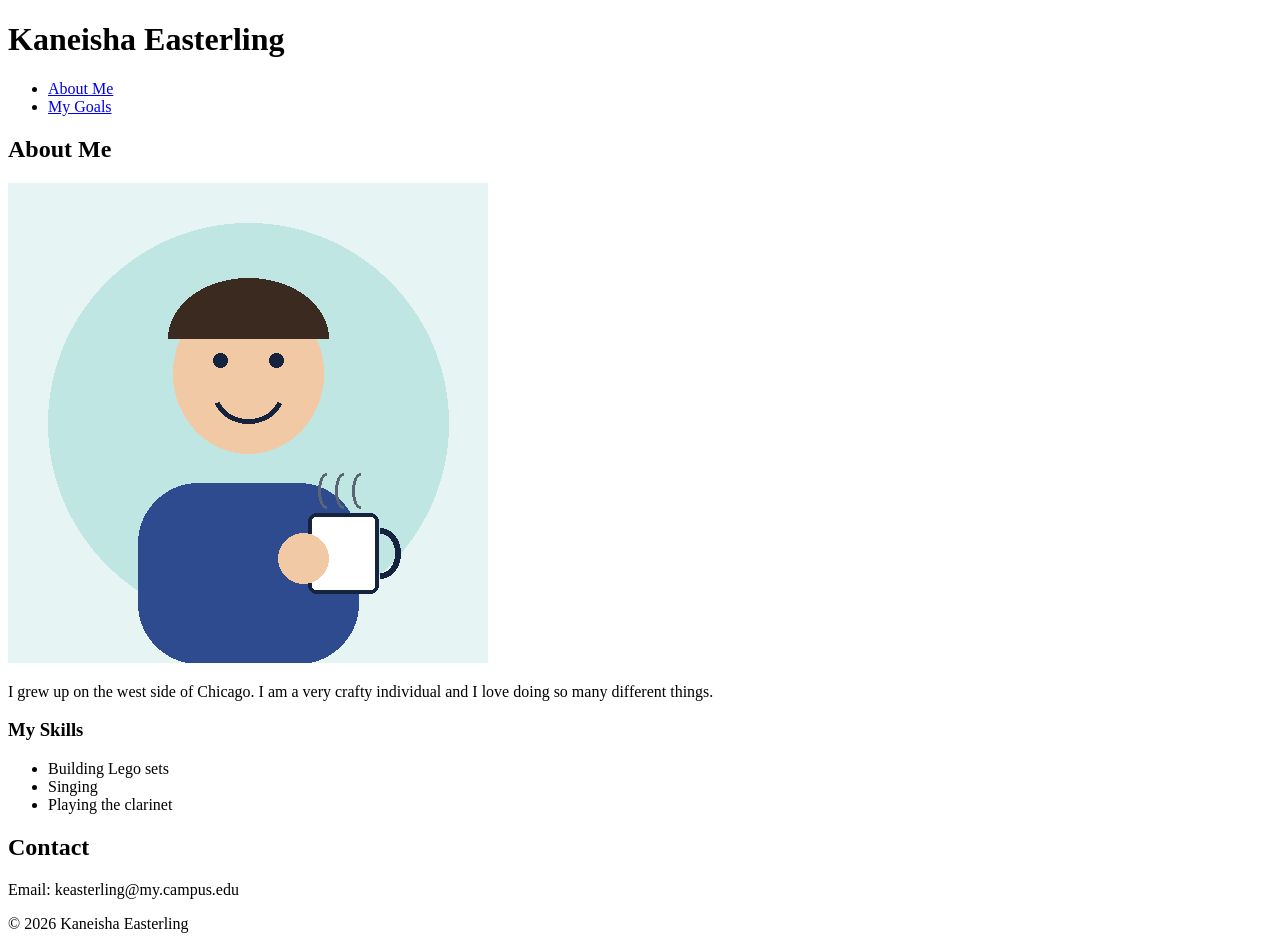
==== about.html @ 0097aee6 "Add files via upload" ====
<!DOCTYPE html>
<html lang="en">
<head>
  <meta charset="UTF-8">
  <meta name="viewport" content="width=device-width, initial-scale=1.0">
  <title>Kaneisha Easterling | About</title>
</head>
<body>
  <header>
    <h1>Kaneisha Easterling</h1>
    </header>
    <nav>
      <ul>
      <li><a href="#about">About Me</a></li>
      <li><a href="#goals">My Goals</a></li>
    </ul>
  </nav>
  <main> 
    <section>
      <h2>About Me</h2>
      <img src="images/me.png" alt="Man holding a coffee mug while smiling">
      <p>I grew up on the west side of Chicago. I am a very crafty individual and I love doing so many different things.</p>
      <h3>My Skills</h3>
      <ul>
        <li>Building Lego sets</li>
        <li>Singing</li>
        <li>Playing the clarinet</li>
      </ul>
    </section>
    <section>
      <h2>Contact</h2>
      <p>Email: keasterling@my.campus.edu</p>
    </section>
  </main>
  <footer>
    <p>&copy; 2026 Kaneisha Easterling</p>
  </footer>
</body>
</html>
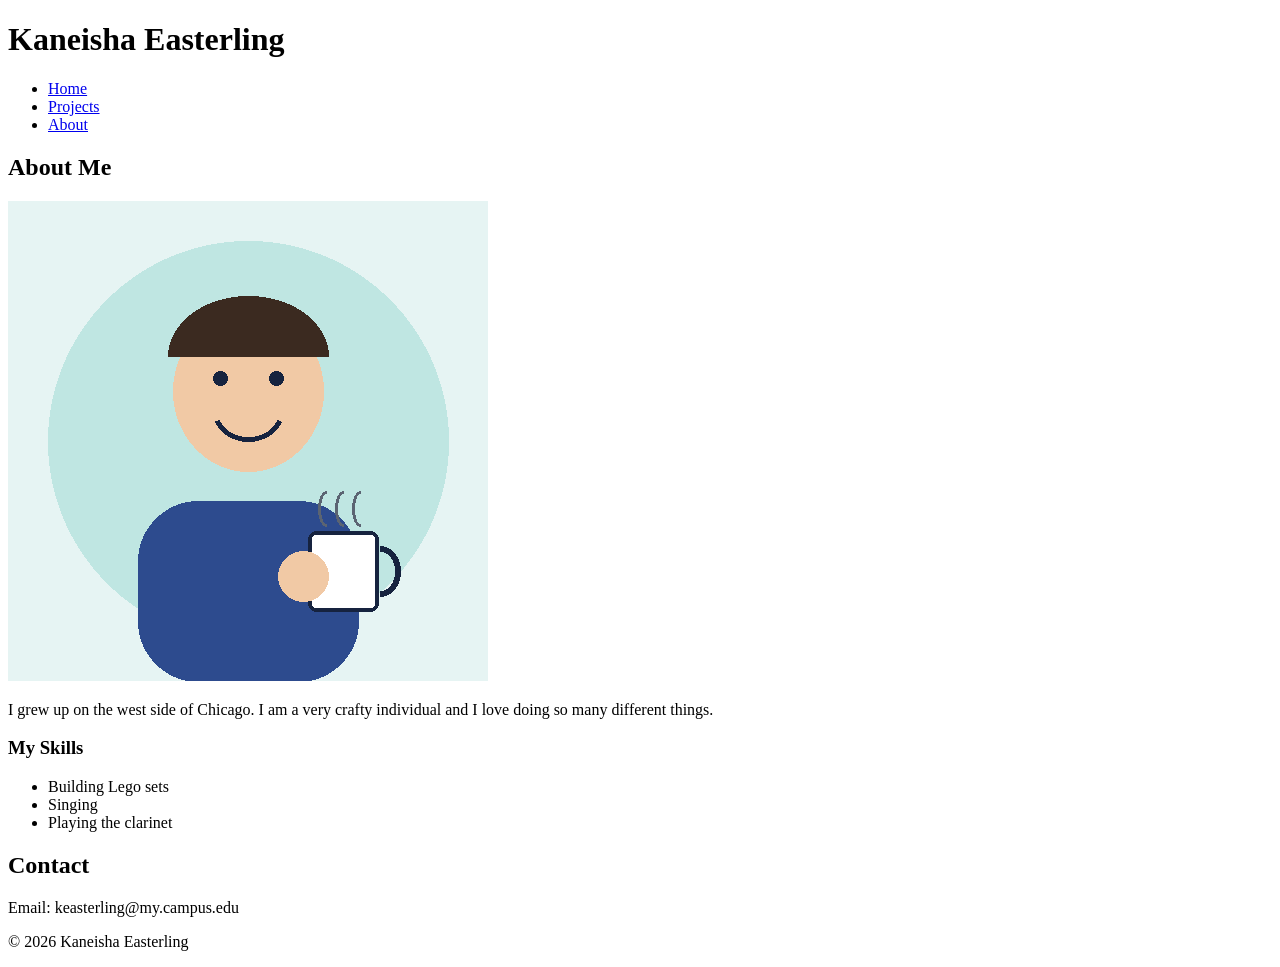
==== commit 84133295: "Update navigation links in about.html" ====
--- a/about.html
+++ b/about.html
@@ -9,10 +9,11 @@
   <header>
     <h1>Kaneisha Easterling</h1>
     </header>
-    <nav>
-      <ul>
-      <li><a href="#about">About Me</a></li>
-      <li><a href="#goals">My Goals</a></li>
+  <nav>
+    <ul>
+      <li><a href="index.html">Home</a></li>
+      <li><a href="projects.html">Projects</a></li>
+      <li><a href="about.html">About</a></li>
     </ul>
   </nav>
   <main> 
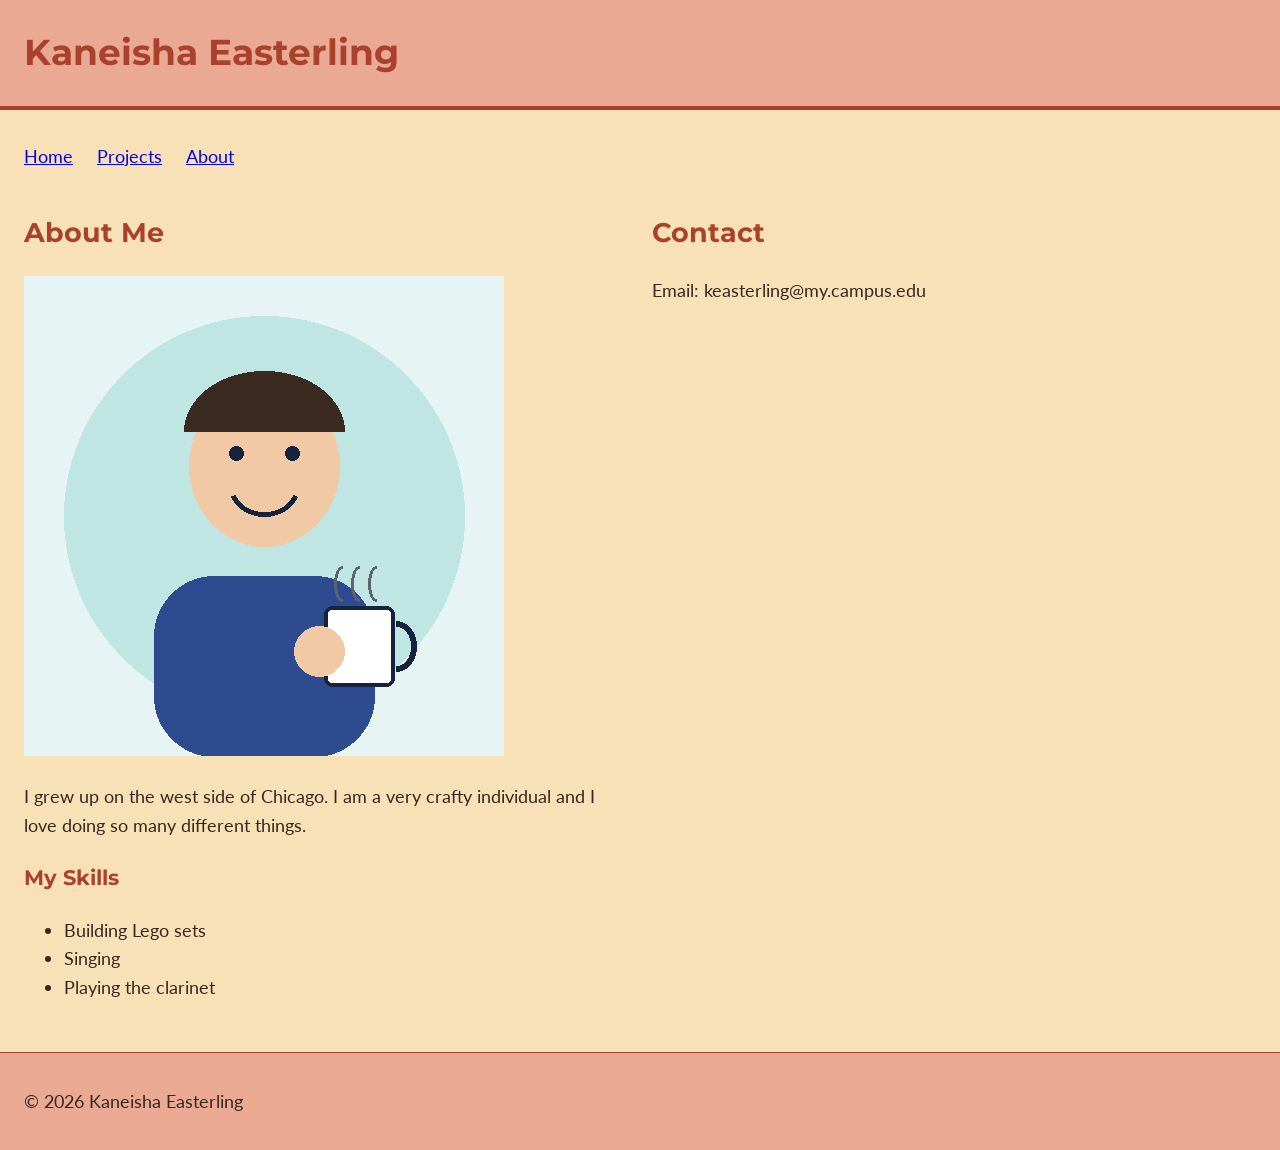
==== commit b89f8527: "Add font and stylesheet links to about.html Added Google Fonts and CSS stylesheet links to the head " ====
--- a/about.html
+++ b/about.html
@@ -4,6 +4,10 @@
   <meta charset="UTF-8">
   <meta name="viewport" content="width=device-width, initial-scale=1.0">
   <title>Kaneisha Easterling | About</title>
+  <link rel="preconnect" href="https://fonts.googleapis.com">
+  <link rel="preconnect" href="https://fonts.gstatic.com" crossorigin>
+  <link href="https://fonts.googleapis.com/css2?family=Lato:wght@400;700&family=Montserrat:wght@600;700&display=swap" rel="stylesheet">
+  <link rel="stylesheet" href="style.css">
 </head>
 <body>
   <header>
--- a/style.css
+++ b/style.css
@@ -0,0 +1,100 @@
+* {
+  box-sizing: border-box;
+}
+
+body {
+    font-family: 'Lato', sans-serif;
+  font-size: 18px;
+  line-height: 1.6;
+  background-color: #F8E1B6;
+  color: #38261F;
+  margin: 0;
+}
+
+h1, h2, h3 {
+  font-family: 'Montserrat', sans-serif;
+  color: #A9412C;
+}
+
+h1 {
+  color: #A9412C;
+  margin: 0;
+}
+
+main {
+  padding: 0 24px;
+}
+
+p {
+  font-size: 18px;
+}
+
+.note {
+  color: #A9412C;
+}
+
+#hero {
+  background-color: #E9A992;
+  padding: 32px;
+  margin-bottom: 32px;
+}
+
+header {
+  background-color: #E9A992;
+  padding: 24px;
+  border-bottom: 4px solid #A9412C;
+  margin-bottom: 32px;
+}
+
+.card {
+  background-color: #F8E1B6;
+  border: 2px solid #A9412C;
+  padding: 24px;
+  margin-bottom: 24px;
+}
+
+footer {
+  background-color: #E9A992;
+  padding: 16px 24px;
+  border-top: 1px solid #A9412C;
+  margin-top: 32px;
+}
+
+nav ul {
+  display: flex;
+  flex-wrap: wrap;
+  gap: 24px;
+  list-style: none;
+  padding: 0 24px;
+}
+
+.projects {
+  display: grid;
+  grid-template-columns: repeat(3, 1fr);
+  gap: 24px;
+}
+
+.projects h2 {
+  grid-column: 1 / -1;
+}
+
+.projects .card {
+  margin-bottom: 0;
+}
+
+main {
+  display: grid;
+  grid-template-columns: repeat(2, minmax(0, 1fr));
+  gap: 24px;
+}
+
+@media (max-width: 700px) {
+  main {
+    grid-template-columns: 1fr;
+  }
+}
+
+img {
+  max-width: 100%;
+  height: auto;
+}
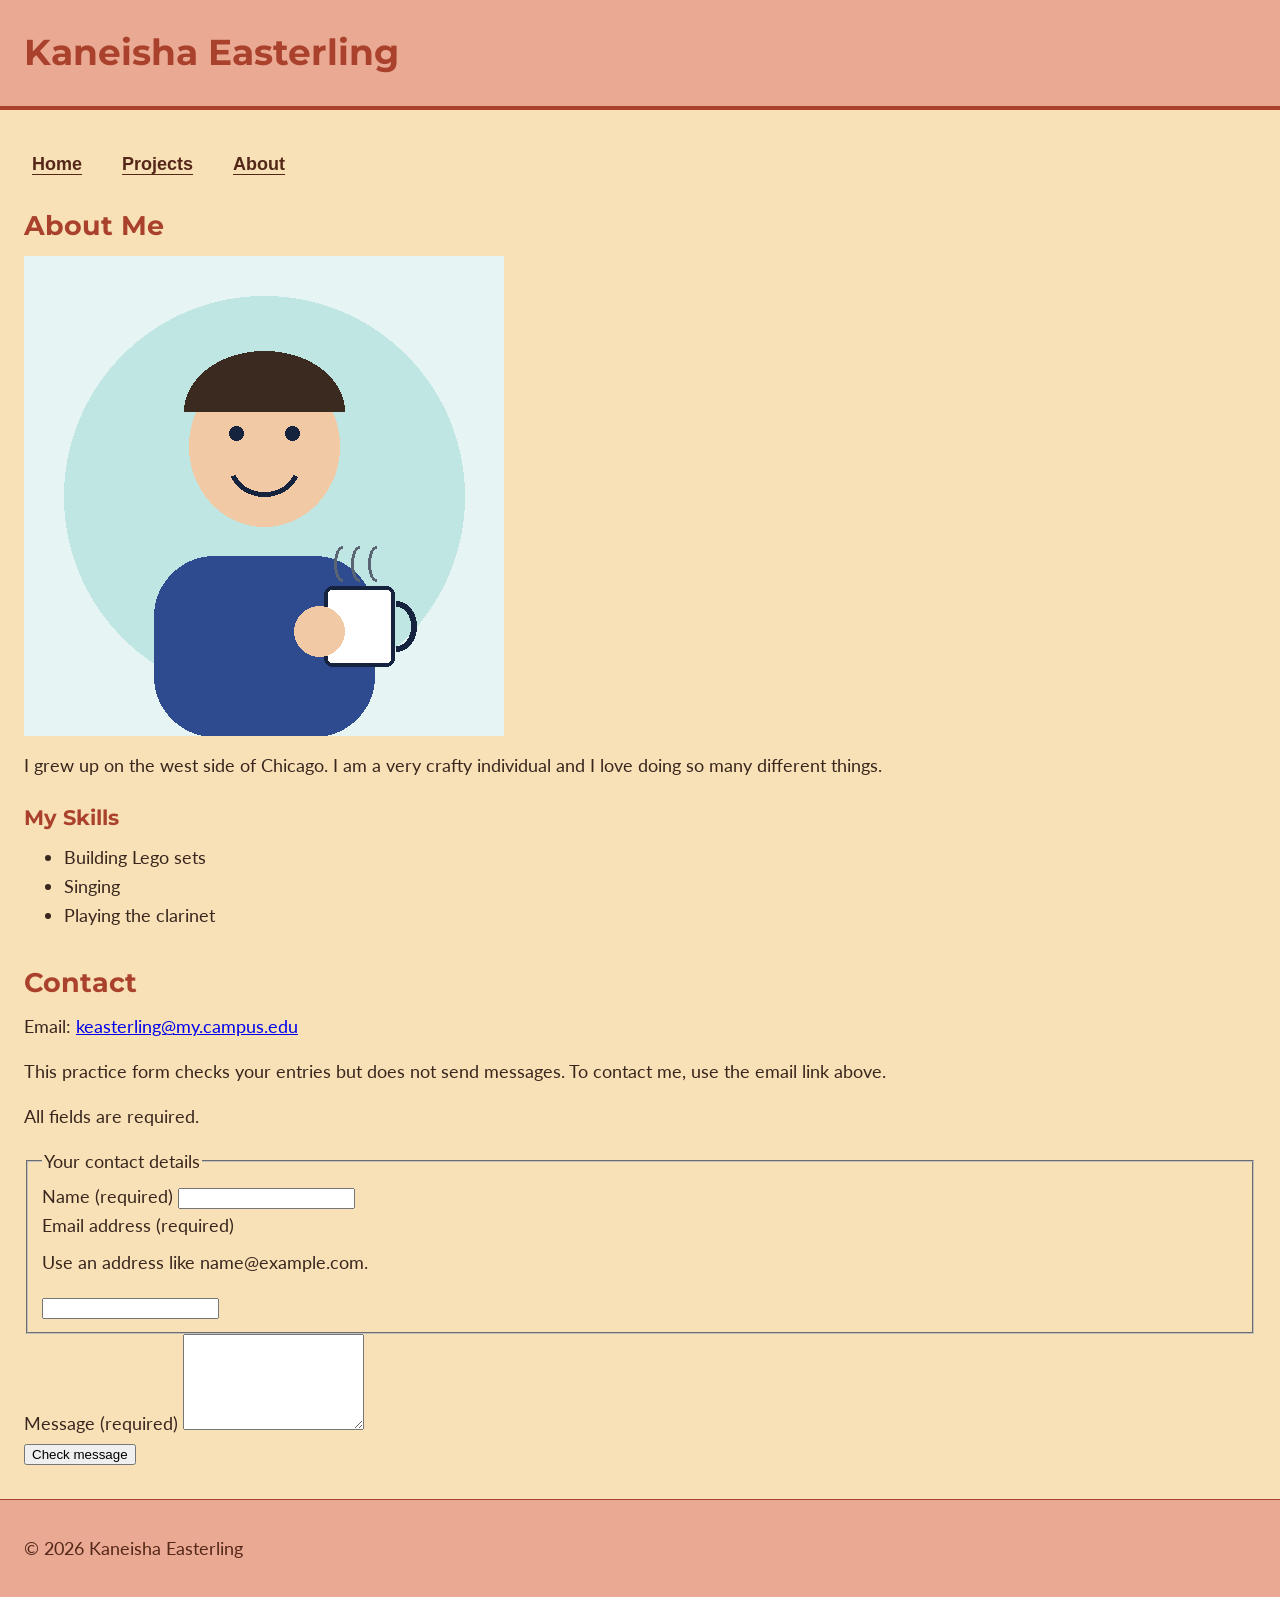
==== commit e18bfc85: "Implement contact form with validation Added a contact form with validation and email link." ====
--- a/about.html
+++ b/about.html
@@ -34,11 +34,109 @@
     </section>
     <section>
       <h2>Contact</h2>
-      <p>Email: keasterling@my.campus.edu</p>
+      <p>Email: <a href="mailto:keasterling@my.campus.edu">keasterling@my.campus.edu</a></p>
+      <p id="contact-note">This practice form checks your entries but does not send messages. To contact me, use the email link above.</p>
+
+      <form id="contact-form" method="post" aria-describedby="contact-note">
+        <p>All fields are required.</p>
+
+        <div id="contact-errors" class="error-summary" tabindex="-1" aria-labelledby="contact-errors-title" hidden>
+          <h3 id="contact-errors-title">Please fix the following:</h3>
+          <ul id="contact-error-list"></ul>
+        </div>
+
+        <fieldset>
+          <legend>Your contact details</legend>
+
+          <div class="form-field">
+            <label for="contact-name">Name (required)</label>
+            <input id="contact-name" name="name" type="text" autocomplete="name" required aria-describedby="contact-name-error">
+            <p id="contact-name-error" class="field-error" hidden>Error: Enter your name.</p>
+          </div>
+
+          <div class="form-field">
+            <label for="contact-email">Email address (required)</label>
+            <p id="contact-email-hint" class="field-hint">Use an address like name@example.com.</p>
+            <input id="contact-email" name="email" type="email" autocomplete="email" required aria-describedby="contact-email-hint contact-email-error">
+            <p id="contact-email-error" class="field-error" hidden></p>
+          </div>
+        </fieldset>
+
+        <div class="form-field">
+          <label for="contact-message">Message (required)</label>
+          <textarea id="contact-message" name="message" rows="6" required aria-describedby="contact-message-error"></textarea>
+          <p id="contact-message-error" class="field-error" hidden>Error: Enter a message.</p>
+        </div>
+
+        <button id="contact-submit" type="submit" disabled>Check message</button>
+        <noscript><p>This practice form needs JavaScript to check your entries; please use the email link above to contact me.</p></noscript>
+        <p id="contact-status" role="status"></p>
+      </form>
     </section>
   </main>
   <footer>
     <p>&copy; 2026 Kaneisha Easterling</p>
   </footer>
+  <script>
+    (() => {
+      const form = document.getElementById('contact-form');
+      const summary = document.getElementById('contact-errors');
+      const errorList = document.getElementById('contact-error-list');
+      const status = document.getElementById('contact-status');
+      const fields = [
+        { id: 'contact-name', label: 'Name', empty: 'Enter your name.' },
+        { id: 'contact-email', label: 'Email address', empty: 'Enter your email address.' },
+        { id: 'contact-message', label: 'Message', empty: 'Enter a message.' }
+      ];
+
+      form.addEventListener('submit', (event) => {
+        event.preventDefault();
+        status.textContent = '';
+        errorList.replaceChildren();
+
+        fields.forEach(({ id, label, empty }) => {
+          const field = document.getElementById(id);
+          const error = document.getElementById(id + '-error');
+          let message = '';
+
+          if (!field.value.trim()) {
+            message = empty;
+          } else if (field.type === 'email' && field.validity.typeMismatch) {
+            message = 'Enter a valid email address, such as name@example.com.';
+          }
+
+          error.textContent = message ? 'Error: ' + message : '';
+          error.hidden = !message;
+
+          if (message) {
+            field.setAttribute('aria-invalid', 'true');
+            const item = document.createElement('li');
+            const link = document.createElement('a');
+            link.href = '#' + id;
+            link.textContent = label + ': ' + message;
+            link.addEventListener('click', (event) => {
+              event.preventDefault();
+              field.focus();
+            });
+            item.append(link);
+            errorList.append(item);
+          } else {
+            field.removeAttribute('aria-invalid');
+          }
+        });
+
+        summary.hidden = errorList.children.length === 0;
+        if (!summary.hidden) {
+          summary.focus();
+        } else {
+          status.textContent = 'Your entries look correct. No message has been sent. Please use the email link above to contact me.';
+        }
+      });
+
+      // Use custom errors only after the validation handler is ready.
+      form.noValidate = true;
+      document.getElementById('contact-submit').disabled = false;
+    })();
+  </script>
 </body>
 </html>
--- a/style.css
+++ b/style.css
@@ -1,3 +1,4 @@
+
 * {
   box-sizing: border-box;
 }
@@ -68,9 +69,14 @@
   padding: 0 24px;
 }
 
+img {
+  max-width: 100%;
+  height: auto;
+}
+
 .projects {
   display: grid;
-  grid-template-columns: repeat(3, 1fr);
+  grid-template-columns: 1fr;
   gap: 24px;
 }
 
@@ -82,19 +88,77 @@
   margin-bottom: 0;
 }
 
-main {
-  display: grid;
-  grid-template-columns: repeat(2, minmax(0, 1fr));
-  gap: 24px;
-}
-
-@media (max-width: 700px) {
-  main {
-    grid-template-columns: 1fr;
+@media (min-width: 768px) {
+  .projects {
+    grid-template-columns: 1fr 1fr;
   }
 }
 
-img {
-  max-width: 100%;
-  height: auto;
+@media (min-width: 1200px) {
+  .projects {
+    grid-template-columns: 1fr 1fr;
+    gap: 32px;
+  }
 }
+
+aside,
+aside p,
+footer,
+footer p {
+  color: #542719;
+}
+
+.note {
+  color: #542719;
+}
+
+/* Gestalt: proximity groups related content with tighter internal spacing. */
+main > section {
+  margin-bottom: 32px;
+}
+
+main > section > :first-child {
+  margin-top: 0;
+}
+
+main h2,
+main h3 {
+  margin-bottom: 8px;
+}
+
+main p,
+main ul {
+  margin-top: 8px;
+  margin-bottom: 16px;
+}
+
+main article {
+  margin-top: 16px;
+}
+
+main article > :first-child {
+  margin-top: 0;
+}
+
+/* Gestalt: similarity gives navigation the same appearance on every page. */
+nav a,
+nav a:visited {
+  display: inline-block;
+  padding: 8px;
+  color: #542719;
+  font-weight: 700;
+  text-decoration: underline;
+  text-underline-offset: 4px;
+  border-radius: 8px;
+}
+
+nav a:hover,
+nav a:focus-visible {
+  color: #38261F;
+  background-color: #E9A992;
+}
+
+nav a:focus-visible {
+  outline: 3px solid #38261F;
+  outline-offset: 4px;
+}
